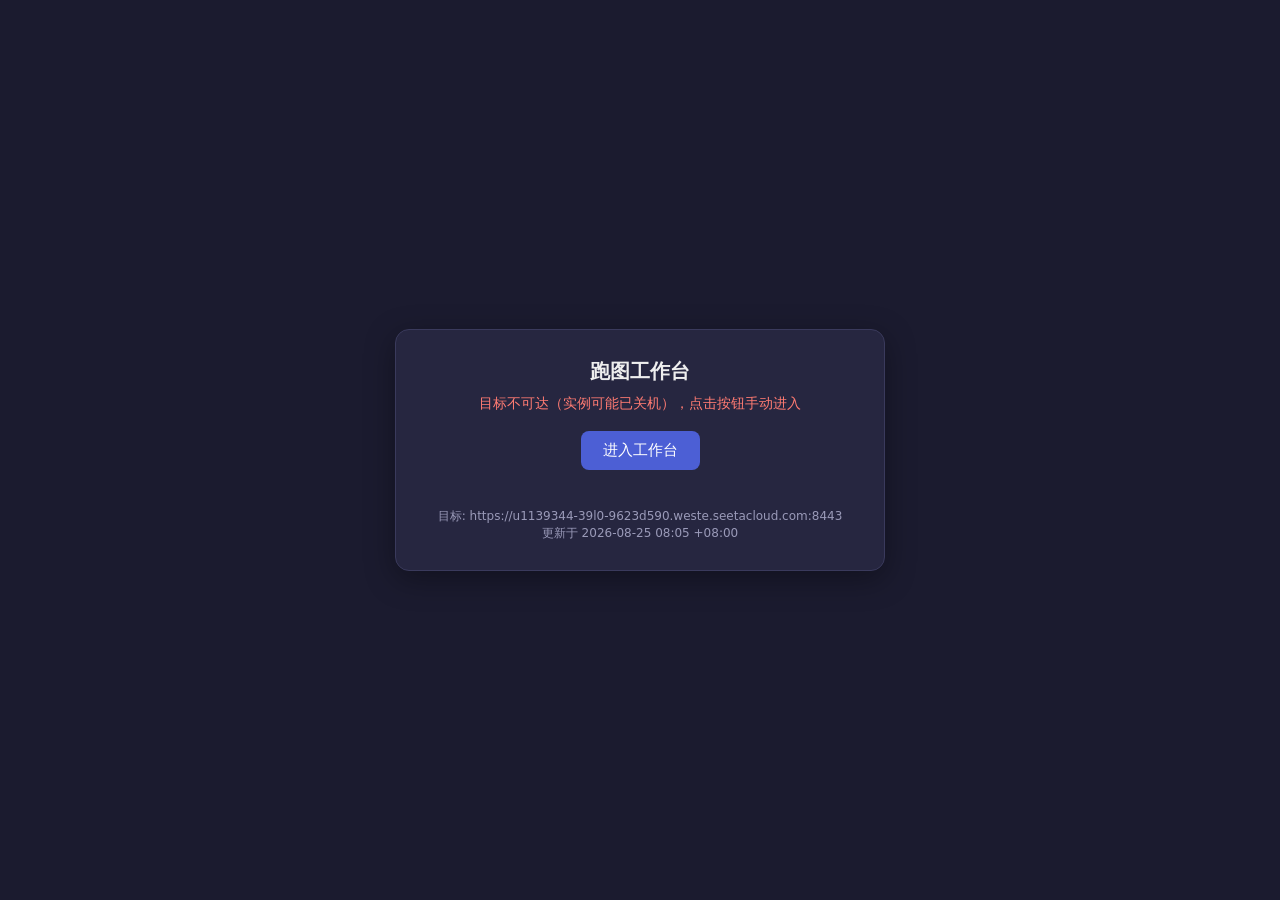
==== docs/index.html @ 0f58b1aa "stable entry: GitHub Pages redirect page with health check (docs/)" ====
<!DOCTYPE html>
<html lang="zh-CN">
<head>
<meta charset="utf-8">
<meta name="viewport" content="width=device-width, initial-scale=1">
<title>跑图工作台</title>
<style>
  body { font-family: system-ui, -apple-system, "Segoe UI", sans-serif; background: #1b1b2f; color: #eee; display: flex; min-height: 100vh; margin: 0; align-items: center; justify-content: center; }
  .card { background: #262640; border: 1px solid #3a3a5c; border-radius: 14px; padding: 28px 34px; text-align: center; max-width: 420px; box-shadow: 0 8px 30px rgba(0,0,0,.35); }
  h1 { font-size: 20px; margin: 0 0 6px; }
  .status { font-size: 14px; margin: 10px 0 16px; min-height: 20px; }
  .ok { color: #7ee787; } .bad { color: #ff7b72; } .wait { color: #d29922; }
  a.btn { display: inline-block; background: #4c5fd5; color: #fff; text-decoration: none; padding: 10px 22px; border-radius: 8px; font-size: 15px; }
  a.btn:active { opacity: .8; }
  .meta { font-size: 12px; color: #9a9ab8; margin-top: 14px; word-break: break-all; }
  .countdown { font-size: 12px; color: #d29922; margin-top: 8px; min-height: 16px; }
</style>
</head>
<body>
<div class="card">
  <h1>跑图工作台</h1>
  <div class="status wait" id="status">正在检查目标实例…</div>
  <a class="btn" id="go" href="#">进入工作台</a>
  <div class="countdown" id="cd"></div>
  <div class="meta" id="meta"></div>
</div>
<script>
(function () {
  var target = '';
  fetch('./target.json', { cache: 'no-store' })
    .then(function (r) { return r.json(); })
    .then(function (cfg) {
      target = (cfg.target || '').replace(/\/+$/, '');
      var meta = document.getElementById('meta');
      meta.textContent = '目标: ' + target + (cfg.updated ? '\n更新于 ' + cfg.updated : '');
      if (!target) { show('bad', '未配置目标实例'); return; }
      var go = document.getElementById('go');
      go.href = target;
      // 健康检查（genui API 带 CORS）
      fetch(target + '/api/checkpoints', { cache: 'no-store' })
        .then(function (r) { return r.ok ? r.json() : Promise.reject(new Error('http ' + r.status)); })
        .then(function (d) {
          show('ok', '实例在线 ✓ 模型 ' + ((d.items || []).length) + ' 个，即将跳转…');
          countdown(3, function () { location.replace(target); });
        })
        .catch(function () {
          show('bad', '目标不可达（实例可能已关机），点击按钮手动进入');
        });
    })
    .catch(function () {
      show('bad', '读取 target.json 失败');
    });

  function show(cls, text) {
    var el = document.getElementById('status');
    el.className = 'status ' + cls;
    el.textContent = text;
  }
  function countdown(n, done) {
    var el = document.getElementById('cd');
    el.textContent = n + ' 秒后自动进入';
    if (n <= 1) { el.textContent = ''; done(); return; }
    setTimeout(function () { countdown(n - 1, done); }, 1000);
  }
})();
</script>
</body>
</html>
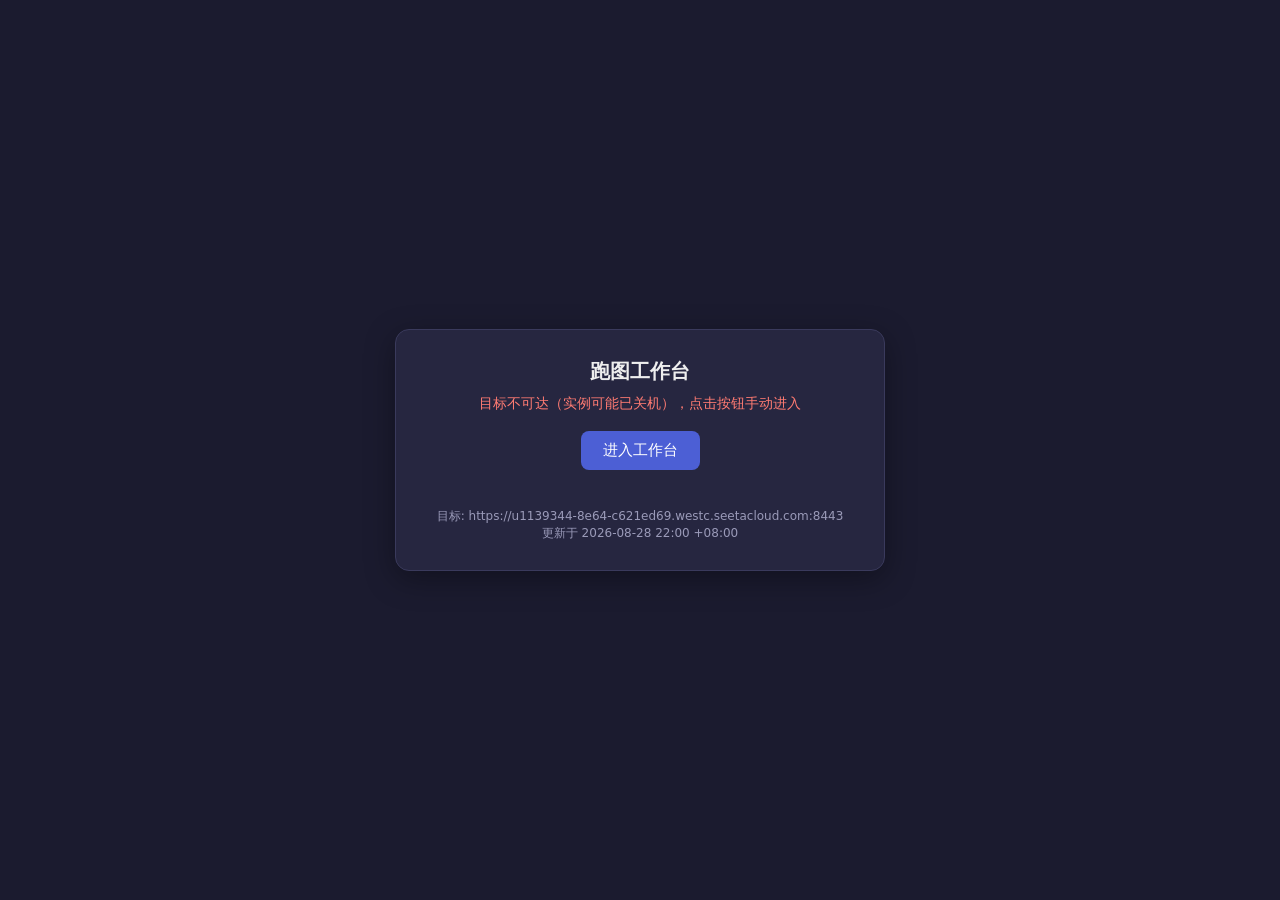
==== commit b4f22e41: "fix: Pages 健康检查把 401 当在线（密码门后不再误报关机）" ====
--- a/docs/index.html
+++ b/docs/index.html
@@ -36,11 +36,16 @@
       if (!target) { show('bad', '未配置目标实例'); return; }
       var go = document.getElementById('go');
       go.href = target;
-      // 健康检查（genui API 带 CORS）
+      // 健康检查（genui API 带 CORS）；401 = 服务在线但要登录，也算可达
       fetch(target + '/api/checkpoints', { cache: 'no-store' })
-        .then(function (r) { return r.ok ? r.json() : Promise.reject(new Error('http ' + r.status)); })
+        .then(function (r) {
+          if (r.ok) return r.json();
+          if (r.status === 401) return Promise.resolve(null);
+          return Promise.reject(new Error('http ' + r.status));
+        })
         .then(function (d) {
-          show('ok', '实例在线 ✓ 模型 ' + ((d.items || []).length) + ' 个，即将跳转…');
+          var extra = d && d.items ? '模型 ' + d.items.length + ' 个' : '（需登录）';
+          show('ok', '实例在线 ✓ ' + extra + '，即将跳转…');
           countdown(3, function () { location.replace(target); });
         })
         .catch(function () {
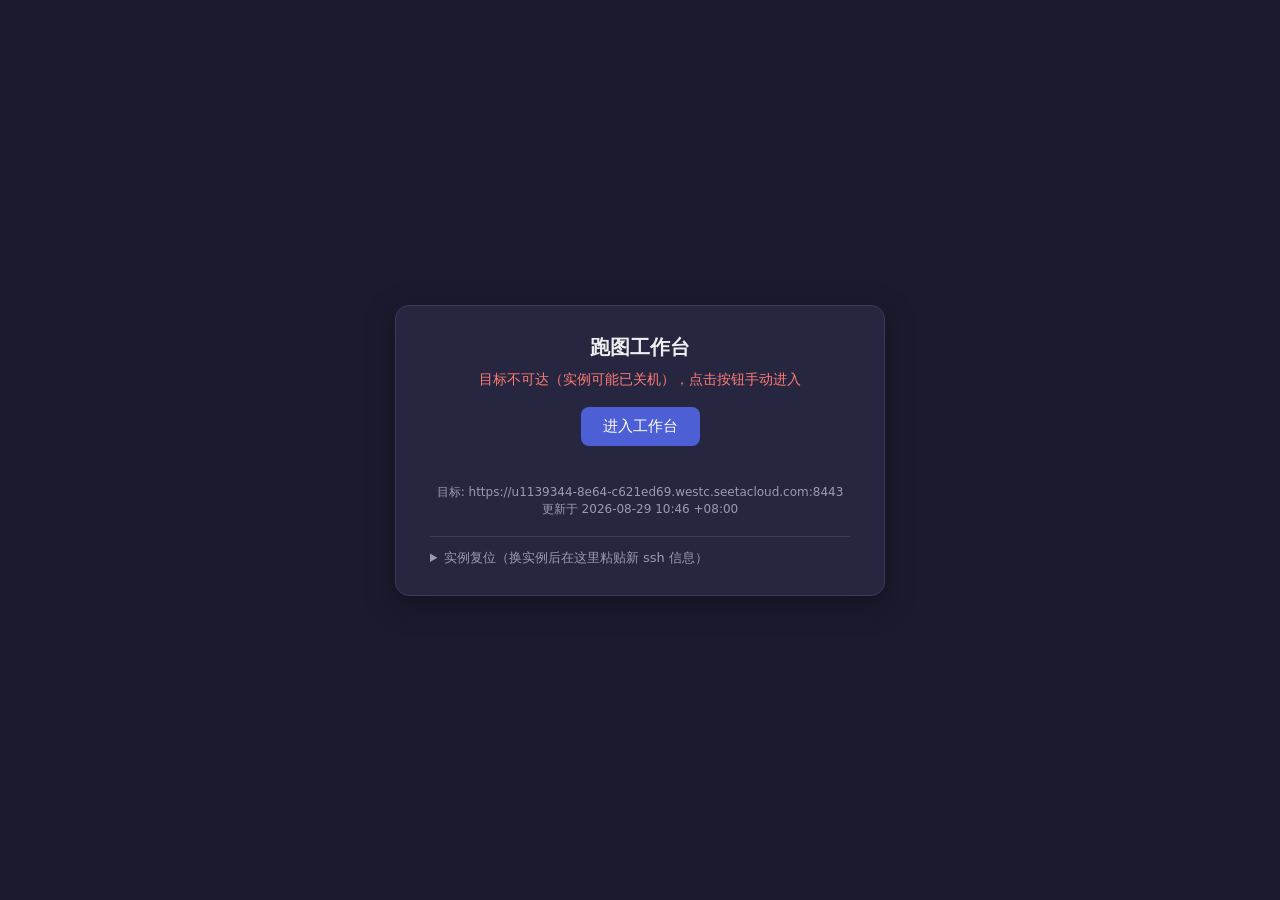
==== commit 69ef2029: "chore: 实例切换复位 -> https://u1139344-8e64-c621ed69.westc.seetacloud.com:8443" ====
--- a/docs/index.html
+++ b/docs/index.html
@@ -14,6 +14,12 @@
   a.btn:active { opacity: .8; }
   .meta { font-size: 12px; color: #9a9ab8; margin-top: 14px; word-break: break-all; }
   .countdown { font-size: 12px; color: #d29922; margin-top: 8px; min-height: 16px; }
+  .reset-box { margin-top: 18px; border-top: 1px solid #3a3a5c; padding-top: 12px; text-align: left; }
+  .reset-box summary { cursor: pointer; font-size: 13px; color: #9a9ab8; user-select: none; }
+  .reset-box textarea { width: 100%; box-sizing: border-box; margin-top: 8px; background: #1b1b2f; color: #eee; border: 1px solid #3a3a5c; border-radius: 8px; padding: 8px; font-size: 12px; font-family: ui-monospace, Consolas, monospace; min-height: 54px; resize: vertical; }
+  .reset-box button { margin-top: 8px; background: #3d4fa8; color: #fff; border: 0; border-radius: 8px; padding: 7px 16px; font-size: 13px; cursor: pointer; }
+  .reset-box button:disabled { opacity: .5; cursor: wait; }
+  .reset-out { margin-top: 8px; background: #14142a; border: 1px solid #2c2c4a; border-radius: 8px; padding: 8px; font-size: 11px; font-family: ui-monospace, Consolas, monospace; color: #b8b8d8; white-space: pre-wrap; word-break: break-all; min-height: 18px; max-height: 220px; overflow-y: auto; }
 </style>
 </head>
 <body>
@@ -23,6 +29,12 @@
   <a class="btn" id="go" href="#">进入工作台</a>
   <div class="countdown" id="cd"></div>
   <div class="meta" id="meta"></div>
+  <details class="reset-box">
+    <summary>实例复位（换实例后在这里粘贴新 ssh 信息）</summary>
+    <textarea id="resetInput" placeholder="ssh -p 端口 root@host 密码 https://公网:8443"></textarea>
+    <button id="resetBtn" type="button">提交复位</button>
+    <pre class="reset-out" id="resetOut"></pre>
+  </details>
 </div>
 <script>
 (function () {
@@ -67,6 +79,26 @@
     if (n <= 1) { el.textContent = ''; done(); return; }
     setTimeout(function () { countdown(n - 1, done); }, 1000);
   }
+
+  // 实例复位：提交到本地网关 6008（跑 reset_instance.py 全链路）
+  var btn = document.getElementById('resetBtn');
+  btn.addEventListener('click', function () {
+    var text = document.getElementById('resetInput').value.trim();
+    var out = document.getElementById('resetOut');
+    if (!text) { out.textContent = '先粘贴 ssh 信息'; return; }
+    btn.disabled = true;
+    out.textContent = '提交到本地网关…';
+    fetch('http://127.0.0.1:6008/__instance', {
+      method: 'POST',
+      headers: { 'content-type': 'application/json' },
+      body: JSON.stringify({ text: text })
+    }).then(function (r) { return r.text(); })
+      .then(function (t) { out.textContent = t; })
+      .catch(function (e) {
+        out.textContent = '本地网关不可达（' + e.message + '）\n请直接把 ssh 信息发给故障甄虹人，由我来跑复位。';
+      })
+      .then(function () { btn.disabled = false; });
+  });
 })();
 </script>
 </body>
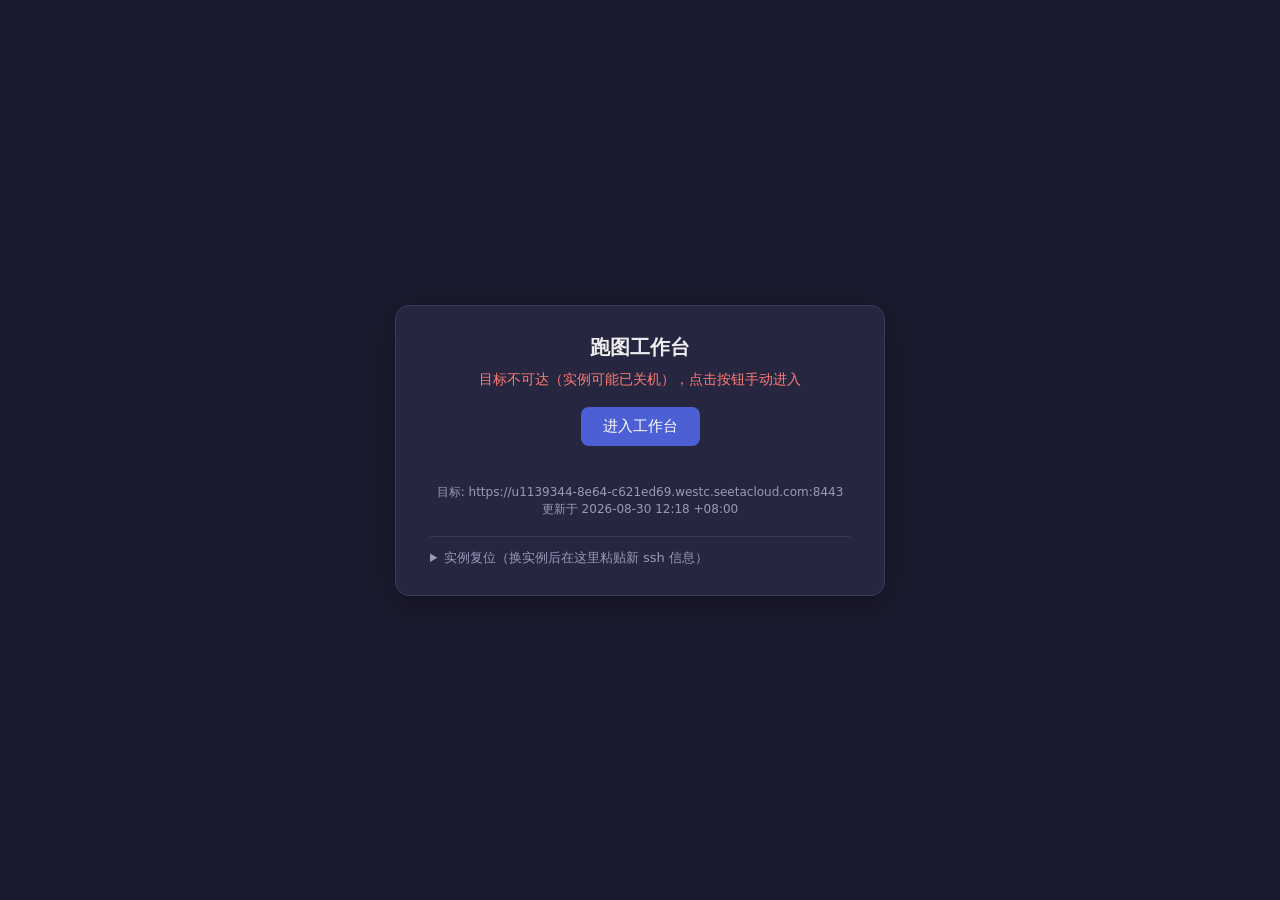
==== commit 478151d2: "feat: 服务器自助实例复位（/api/instance 保存后后台跑恢复脚本 + status 轮询）；入口页本地网关不可达时给智能指引+复制按钮" ====
--- a/docs/index.html
+++ b/docs/index.html
@@ -32,7 +32,10 @@
   <details class="reset-box">
     <summary>实例复位（换实例后在这里粘贴新 ssh 信息）</summary>
     <textarea id="resetInput" placeholder="ssh -p 端口 root@host 密码 https://公网:8443"></textarea>
-    <button id="resetBtn" type="button">提交复位</button>
+    <div>
+      <button id="resetBtn" type="button">提交复位</button>
+      <button id="copyBtn" type="button" style="background:#2a2a44;color:#ddd;border:1px solid #555;border-radius:8px;padding:7px 16px;font-size:13px;cursor:pointer;margin-left:8px">复制 ssh 信息</button>
+    </div>
     <pre class="reset-out" id="resetOut"></pre>
   </details>
 </div>
@@ -80,8 +83,19 @@
     setTimeout(function () { countdown(n - 1, done); }, 1000);
   }
 
-  // 实例复位：提交到本地网关 6008（跑 reset_instance.py 全链路）
+  // 实例复位：优先本地网关 6008（本机浏览器）；不可达时给智能指引
   var btn = document.getElementById('resetBtn');
+  var copyBtn = document.getElementById('copyBtn');
+  copyBtn.addEventListener('click', function () {
+    var text = document.getElementById('resetInput').value.trim();
+    if (!text) { document.getElementById('resetOut').textContent = '先粘贴 ssh 信息'; return; }
+    navigator.clipboard.writeText(text).then(function () {
+      copyBtn.textContent = '✓ 已复制';
+      setTimeout(function () { copyBtn.textContent = '复制 ssh 信息'; }, 1500);
+    }).catch(function () {
+      copyBtn.textContent = '复制失败，请手动选中复制';
+    });
+  });
   btn.addEventListener('click', function () {
     var text = document.getElementById('resetInput').value.trim();
     var out = document.getElementById('resetOut');
@@ -95,7 +109,20 @@
     }).then(function (r) { return r.text(); })
       .then(function (t) { out.textContent = t; })
       .catch(function (e) {
-        out.textContent = '本地网关不可达（' + e.message + '）\n请直接把 ssh 信息发给故障甄虹人，由我来跑复位。';
+        out.textContent = '本地网关不可达（' + e.message + '）';
+        // 网关不可达：尝试探测目标实例是否在线，给下一步指引
+        fetch(target + '/api/checkpoints', { cache: 'no-store' })
+          .then(function (r) {
+            if (r.status === 401) return null;
+            if (r.ok) return r.json();
+            throw new Error('http ' + r.status);
+          })
+          .then(function () {
+            out.textContent += '\n目标实例在线 → 点上方按钮进入工作台，在页面底部「实例复位」面板提交（服务器自助恢复，不需要本地网关）。';
+          })
+          .catch(function () {
+            out.textContent += '\n目标实例也不可达。请用本机 Chrome/Edge 打开本页提交；或点「复制 ssh 信息」发给故障甄虹人。';
+          });
       })
       .then(function () { btn.disabled = false; });
   });
